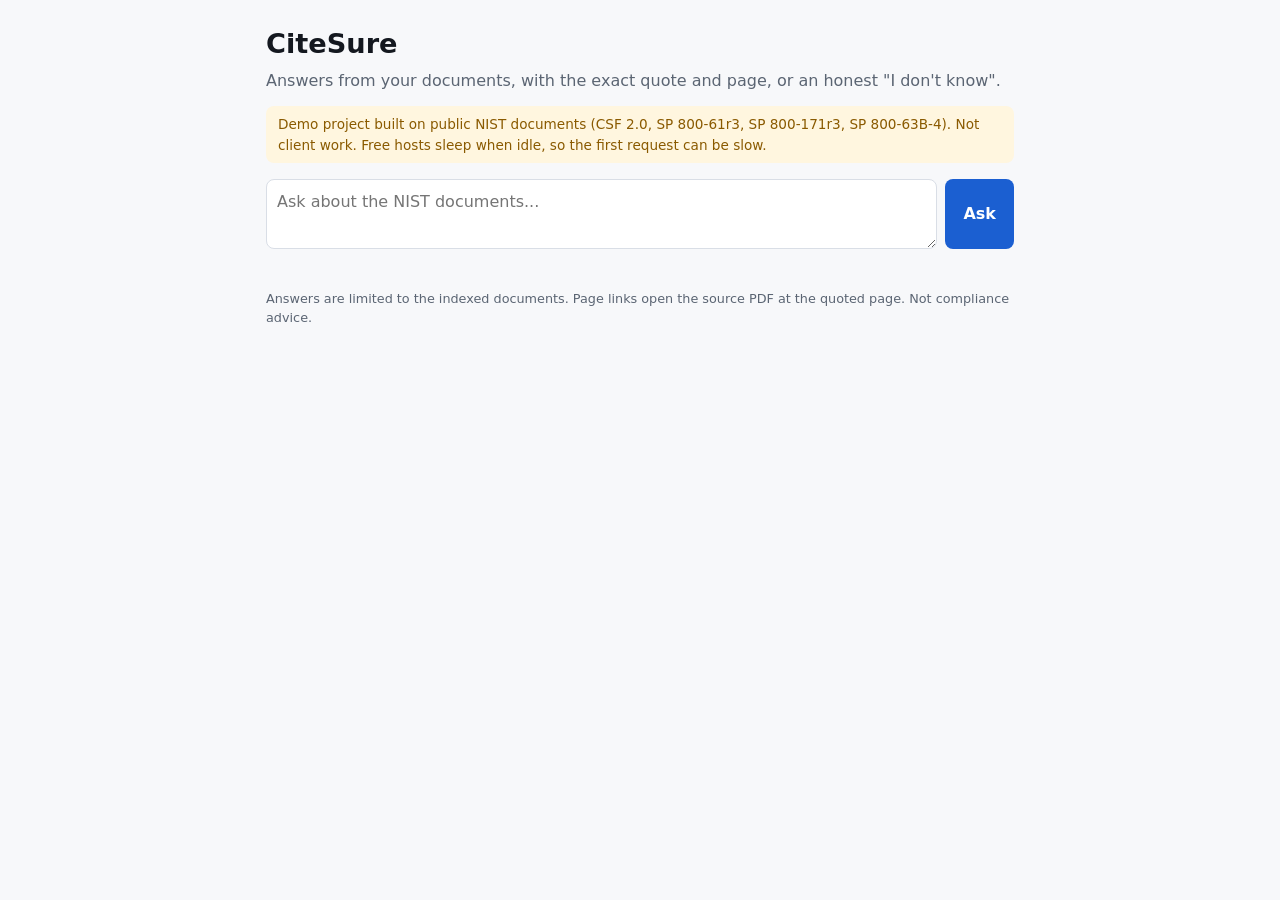
==== static/index.html @ 774724b9 "M8: FastAPI app, chat page, rate limit; eval runner/metrics/judge; parse line-grouping fix" ====
<!doctype html>
<html lang="en">
<head>
<meta charset="utf-8">
<meta name="viewport" content="width=device-width, initial-scale=1">
<title>CiteSure - cited answers</title>
<link rel="stylesheet" href="/static/style.css">
</head>
<body>
<header>
  <h1>CiteSure</h1>
  <p class="tag">Answers from your documents, with the exact quote and page, or an honest "I don't know".</p>
  <p class="banner">Demo project built on public NIST documents (CSF 2.0, SP 800-61r3, SP 800-171r3, SP 800-63B-4). Not client work. Free hosts sleep when idle, so the first request can be slow.</p>
</header>
<main>
  <form id="ask-form">
    <label for="q" class="sr">Your question</label>
    <textarea id="q" rows="2" maxlength="500" placeholder="Ask about the NIST documents..." required></textarea>
    <button type="submit" id="go">Ask</button>
  </form>
  <div id="chips" class="chips" aria-label="Example questions"></div>
  <div id="out" aria-live="polite"></div>
</main>
<footer>Answers are limited to the indexed documents. Page links open the source PDF at the quoted page. Not compliance advice.</footer>
<script src="/static/app.js"></script>
</body>
</html>
---- static/style.css ----
:root {
  --bg: #f7f8fa; --fg: #14181f; --muted: #5b6573; --card: #ffffff; --line: #d9dee6;
  --accent: #1b5fd1; --ok: #14724a; --warn: #8a5a00; --warn-bg: #fff6df; --quote-bg: #eef3fc;
}
@media (prefers-color-scheme: dark) {
  :root:not([data-theme="light"]) {
    --bg: #0f1319; --fg: #e8ecf2; --muted: #98a3b3; --card: #171c24; --line: #2a323e;
    --accent: #6ea3ff; --ok: #5fd39b; --warn: #f0c36a; --warn-bg: #2a2412; --quote-bg: #1a2433;
  }
}
* { box-sizing: border-box; }
body { margin: 0; background: var(--bg); color: var(--fg); font: 16px/1.5 system-ui, -apple-system, Segoe UI, sans-serif; }
header, main, footer { max-width: 780px; margin: 0 auto; padding: 0 16px; }
header { padding-top: 24px; }
h1 { margin: 0; font-size: 1.7rem; }
.tag { margin: 4px 0 8px; color: var(--muted); }
.banner { font-size: .85rem; background: var(--warn-bg); color: var(--warn); padding: 8px 12px; border-radius: 8px; }
form { display: flex; gap: 8px; margin-top: 16px; }
textarea { flex: 1; padding: 10px; font: inherit; color: var(--fg); background: var(--card); border: 1px solid var(--line); border-radius: 8px; resize: vertical; }
button { padding: 0 18px; font: inherit; font-weight: 600; background: var(--accent); color: #fff; border: 0; border-radius: 8px; cursor: pointer; }
button:disabled { opacity: .6; cursor: wait; }
.chips { display: flex; flex-wrap: wrap; gap: 8px; margin: 12px 0; }
.chip { background: var(--card); color: var(--fg); border: 1px solid var(--line); font-weight: 400; padding: 6px 10px; font-size: .85rem; }
.card { background: var(--card); border: 1px solid var(--line); border-radius: 10px; padding: 14px 16px; margin: 12px 0; }
.card.declined { border-color: var(--warn); }
.answer { font-size: 1.05rem; margin: 0 0 4px; }
.cite { background: var(--quote-bg); border-left: 3px solid var(--accent); padding: 8px 12px; margin: 10px 0; border-radius: 4px; }
.cite blockquote { margin: 0 0 4px; font-size: .92rem; }
.cite .src { font-size: .8rem; color: var(--muted); }
.cite .n { font-weight: 700; color: var(--accent); }
a { color: var(--accent); }
.meta { font-size: .78rem; color: var(--muted); margin-top: 10px; }
.sr { position: absolute; left: -9999px; }
footer { color: var(--muted); font-size: .8rem; padding: 16px; }
.checked li { font-size: .88rem; }
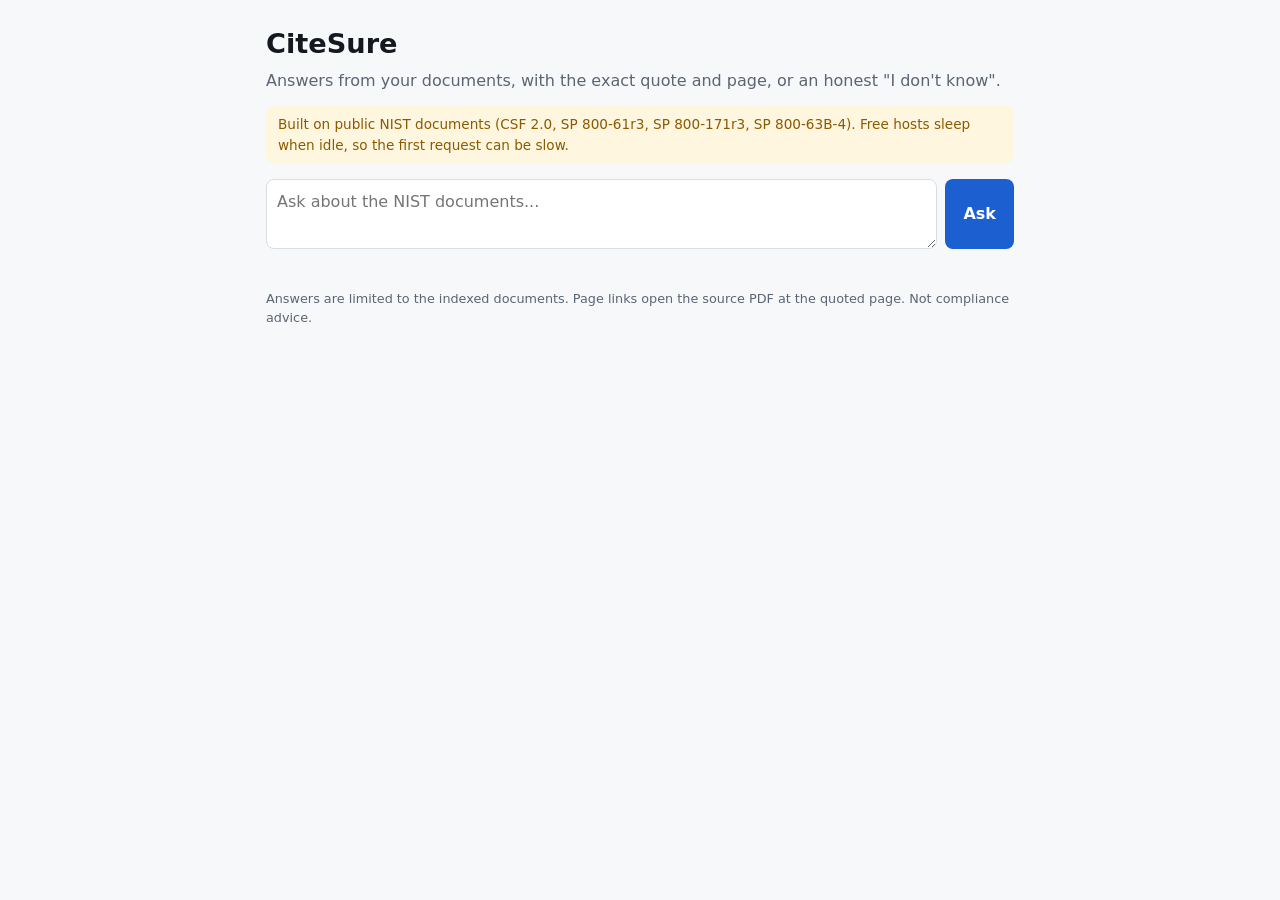
==== commit d205b4bb: "Remove demo-project labels and about-me blurbs Co-Authored-By: Claude Sonnet 5.5 <noreply@anthropic." ====
--- a/static/index.html
+++ b/static/index.html
@@ -10,7 +10,7 @@
 <header>
   <h1>CiteSure</h1>
   <p class="tag">Answers from your documents, with the exact quote and page, or an honest "I don't know".</p>
-  <p class="banner">Demo project built on public NIST documents (CSF 2.0, SP 800-61r3, SP 800-171r3, SP 800-63B-4). Not client work. Free hosts sleep when idle, so the first request can be slow.</p>
+  <p class="banner">Built on public NIST documents (CSF 2.0, SP 800-61r3, SP 800-171r3, SP 800-63B-4). Free hosts sleep when idle, so the first request can be slow.</p>
 </header>
 <main>
   <form id="ask-form">
